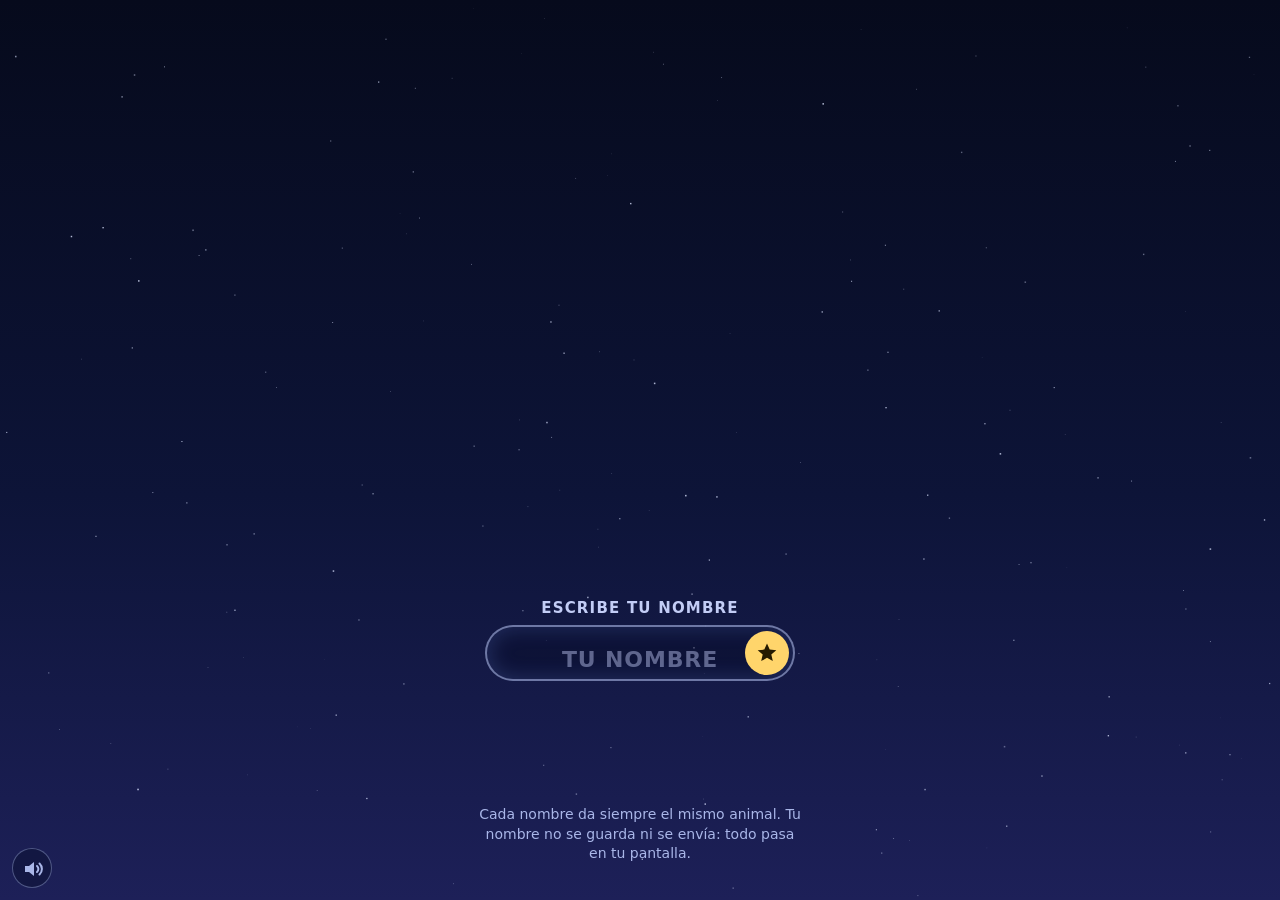
==== index.html @ 45b70269 "Escribe tu nombre y mira en qué se convierte Web de la sonda S2 de hi-score Craft (nombre.appsandfun" ====
<!doctype html>
<html lang="es">
<head>
<meta charset="utf-8">
<meta name="viewport" content="width=device-width, initial-scale=1, viewport-fit=cover">
<title>Escribe tu nombre</title>
<meta name="description" content="Escribe tu nombre y mira en qué animal de estrellas se convierte. Cada nombre da siempre el mismo animal.">
<meta name="theme-color" content="#060a1c">
<link rel="stylesheet" href="style.css">
</head>
<body>
<canvas id="cielo" aria-hidden="true"></canvas>
<main>
  <h1 class="sr">Escribe tu nombre y mira en qué se convierte</h1>
  <form id="formulario" autocomplete="off">
    <label for="nombre">Escribe tu nombre</label>
    <div class="campo">
      <input id="nombre" name="nombre" type="text" maxlength="40" autocomplete="off" autocapitalize="words" spellcheck="false" enterkeyhint="go" placeholder="Tu nombre" aria-describedby="nota">
      <span id="cursor" aria-hidden="true"></span>
      <button type="submit" aria-label="Convertir en estrellas"><svg viewBox="0 0 24 24" aria-hidden="true"><path fill="currentColor" d="M12 2.5l2.7 6.1 6.6.6-5 4.4 1.5 6.5L12 16.8 6.2 20.1l1.5-6.5-5-4.4 6.6-.6z"/></svg></button>
    </div>
  </form>
  <p id="nota">Cada nombre da siempre el mismo animal. Tu nombre no se guarda ni se envía: todo pasa en tu pantalla.</p>
  <p id="anuncio" class="sr" aria-live="polite"></p>
  <button id="sonido" type="button" aria-pressed="true" aria-label="Sonido"><svg viewBox="0 0 24 24" aria-hidden="true"><path fill="currentColor" d="M4 9h4l5-4v14l-5-4H4z"/><path class="ondas" fill="none" stroke="currentColor" stroke-width="2" stroke-linecap="round" d="M16 9a4 4 0 0 1 0 6M18.5 6.5a7.5 7.5 0 0 1 0 11"/></svg></button>
</main>
<canvas id="letras" aria-hidden="true"></canvas>
<script src="app.js"></script>
</body>
</html>
---- style.css ----
/* Escribe tu nombre: a night sky over the whole screen, the name box low in the middle. */
:root {
  color-scheme: dark;
  --oro: #ffd56b; --tinta: #eef2ff; --suave: #a9b6e8;
  --letra: "Segoe UI", system-ui, -apple-system, Roboto, "Helvetica Neue", Arial, sans-serif;
}
* { box-sizing: border-box; }
html, body { margin: 0; height: 100%; overflow: hidden; background: #060a1c; color: var(--tinta); font-family: var(--letra); }
#cielo, #letras { position: fixed; inset: 0; width: 100%; height: 100%; display: block; }
#letras { pointer-events: none; z-index: 2; }
main { position: fixed; inset: 0; pointer-events: none; }
form { position: absolute; left: 50%; top: 66.5%; transform: translateX(-50%); width: min(310px, 80vw); text-align: center; pointer-events: auto; }
label { display: block; margin-bottom: 8px; font-size: 15px; font-weight: 800; letter-spacing: 0.08em; text-transform: uppercase; color: #c3cdf6; }
.campo { position: relative; }
#nombre {
  width: 100%; height: 56px; padding: 0 50px; border-radius: 28px;
  border: 2px solid rgba(190, 205, 255, 0.55); background: rgba(10, 16, 48, 0.6); color: #fff;
  font: 800 40px/1 var(--letra); text-align: center; text-transform: uppercase; caret-color: var(--oro);
  box-shadow: inset 0 0 22px rgba(120, 150, 255, 0.22); outline: none;
}
#nombre:focus-visible { border-color: var(--oro); box-shadow: 0 0 0 3px rgba(255, 213, 107, 0.35), inset 0 0 22px rgba(120, 150, 255, 0.22); }
#nombre::placeholder { color: rgba(195, 205, 246, 0.45); font-size: 22px; letter-spacing: 0.04em; }
#cursor { display: none; position: absolute; left: 50%; top: 50%; width: 3px; height: 40px; translate: 0 -50%; border-radius: 2px; background: var(--oro); }
button { font: inherit; color: inherit; }
button[type="submit"] {
  position: absolute; right: 6px; top: 6px; width: 44px; height: 44px; padding: 0; border: 0; border-radius: 50%;
  display: grid; place-items: center; background: var(--oro); color: #241a00; cursor: pointer;
}
button[type="submit"]:focus-visible, #sonido:focus-visible { outline: 3px solid #fff; outline-offset: 2px; }
button svg { width: 24px; height: 24px; display: block; }
#nota { position: absolute; left: 50%; bottom: 4%; transform: translateX(-50%); width: min(330px, 88vw); margin: 0; text-align: center; font-size: 14px; line-height: 1.4; color: var(--suave); }
#sonido {
  position: absolute; left: 12px; bottom: 12px; width: 40px; height: 40px; padding: 8px; border-radius: 50%;
  border: 1px solid rgba(190, 205, 255, 0.35); background: rgba(10, 16, 48, 0.5); color: var(--suave); cursor: pointer; pointer-events: auto;
}
#sonido.off .ondas { display: none; }
.sr { position: absolute; width: 1px; height: 1px; overflow: hidden; clip-path: inset(50%); white-space: nowrap; }
/* The film mode: the page drawn frame by frame from a script, with its own caret. */
.film #nombre { caret-color: transparent; border-color: var(--oro); box-shadow: 0 0 0 3px rgba(255, 213, 107, 0.28), inset 0 0 22px rgba(120, 150, 255, 0.22); }
.film #cursor { display: block; }
.film #nombre::placeholder { color: transparent; }
@media (prefers-reduced-motion: reduce) { * { scroll-behavior: auto; } }
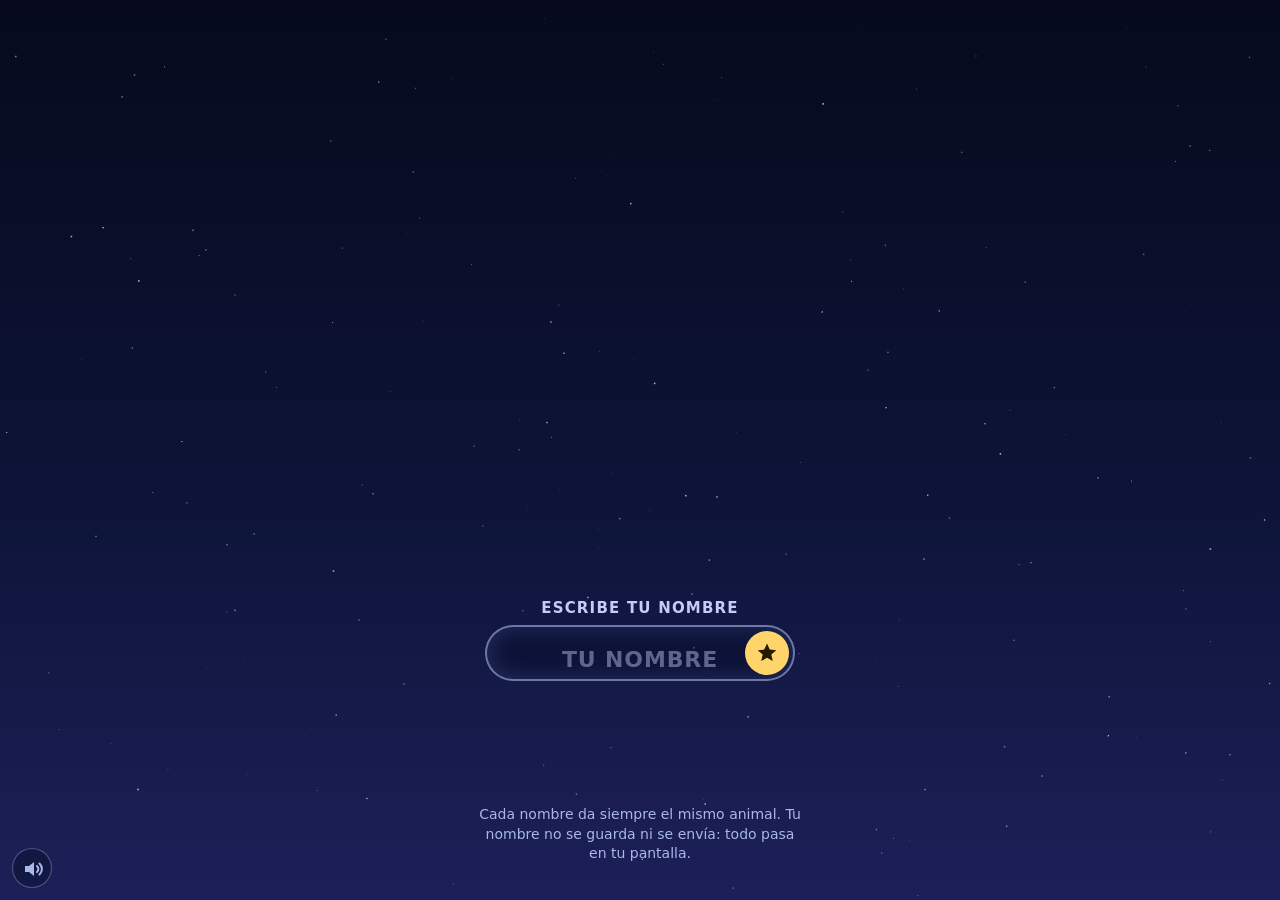
==== commit 39c9a948: "Measure visits across nombre.appsandfun.com" ====
--- a/index.html
+++ b/index.html
@@ -7,6 +7,7 @@
 <meta name="description" content="Escribe tu nombre y mira en qué animal de estrellas se convierte. Cada nombre da siempre el mismo animal.">
 <meta name="theme-color" content="#060a1c">
 <link rel="stylesheet" href="style.css">
+  <script type='module' src='https://static.cloudflareinsights.com/beacon.min.js' data-cf-beacon='{"token":"13e4f376f1a8451d85dda26f7a081adc"}'></script>
 </head>
 <body>
 <canvas id="cielo" aria-hidden="true"></canvas>
